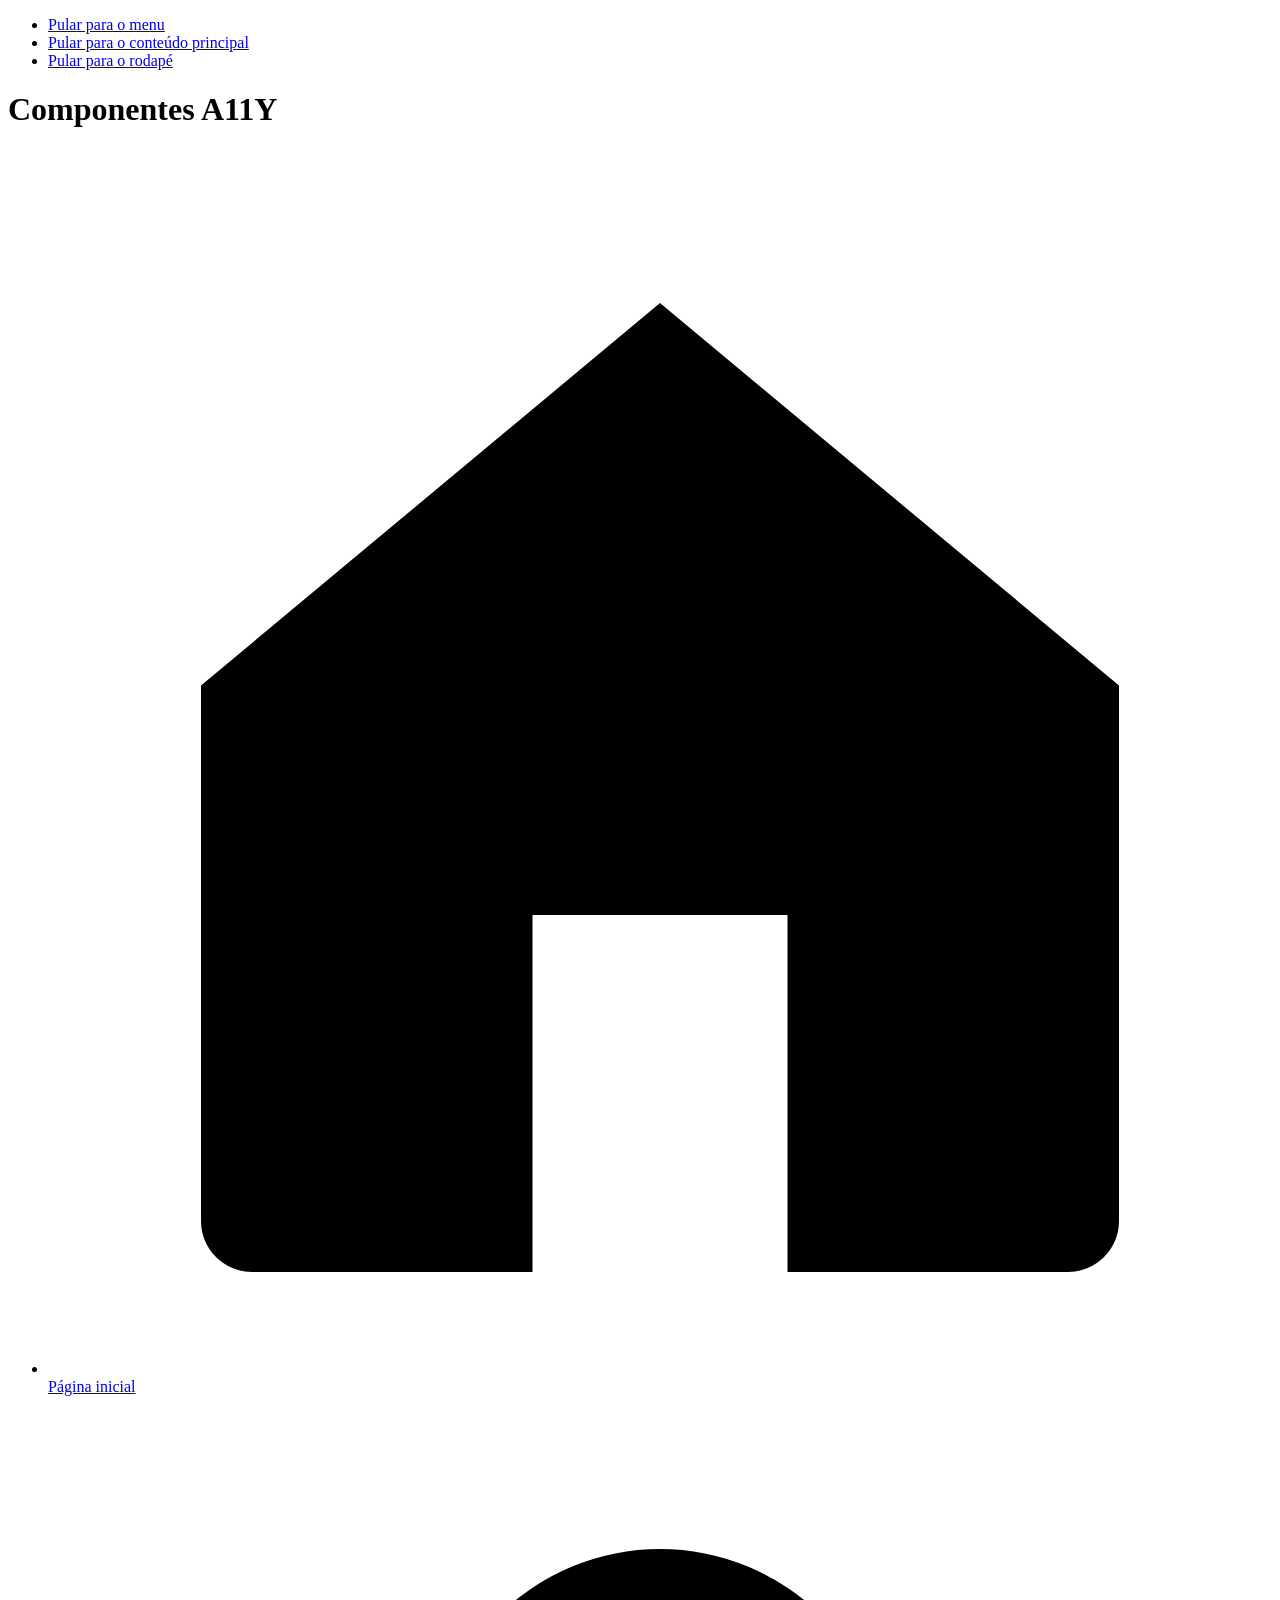
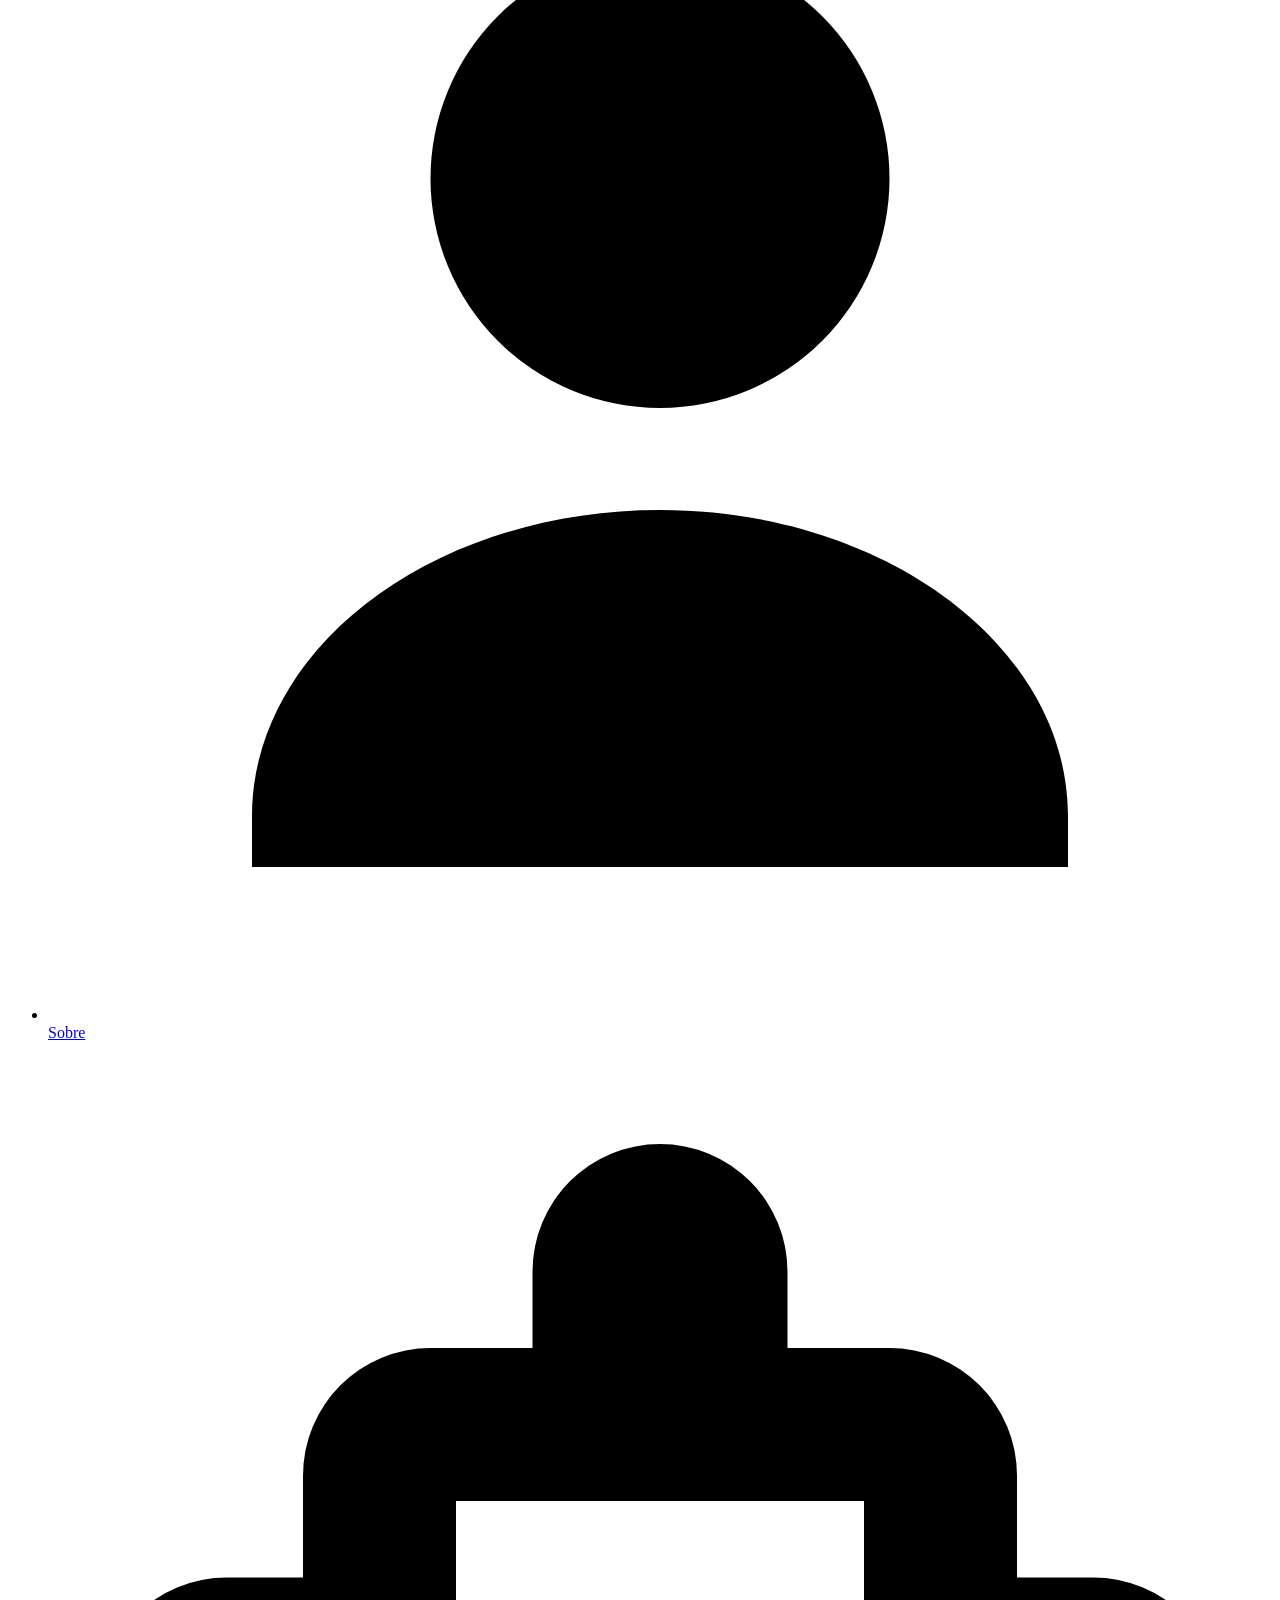
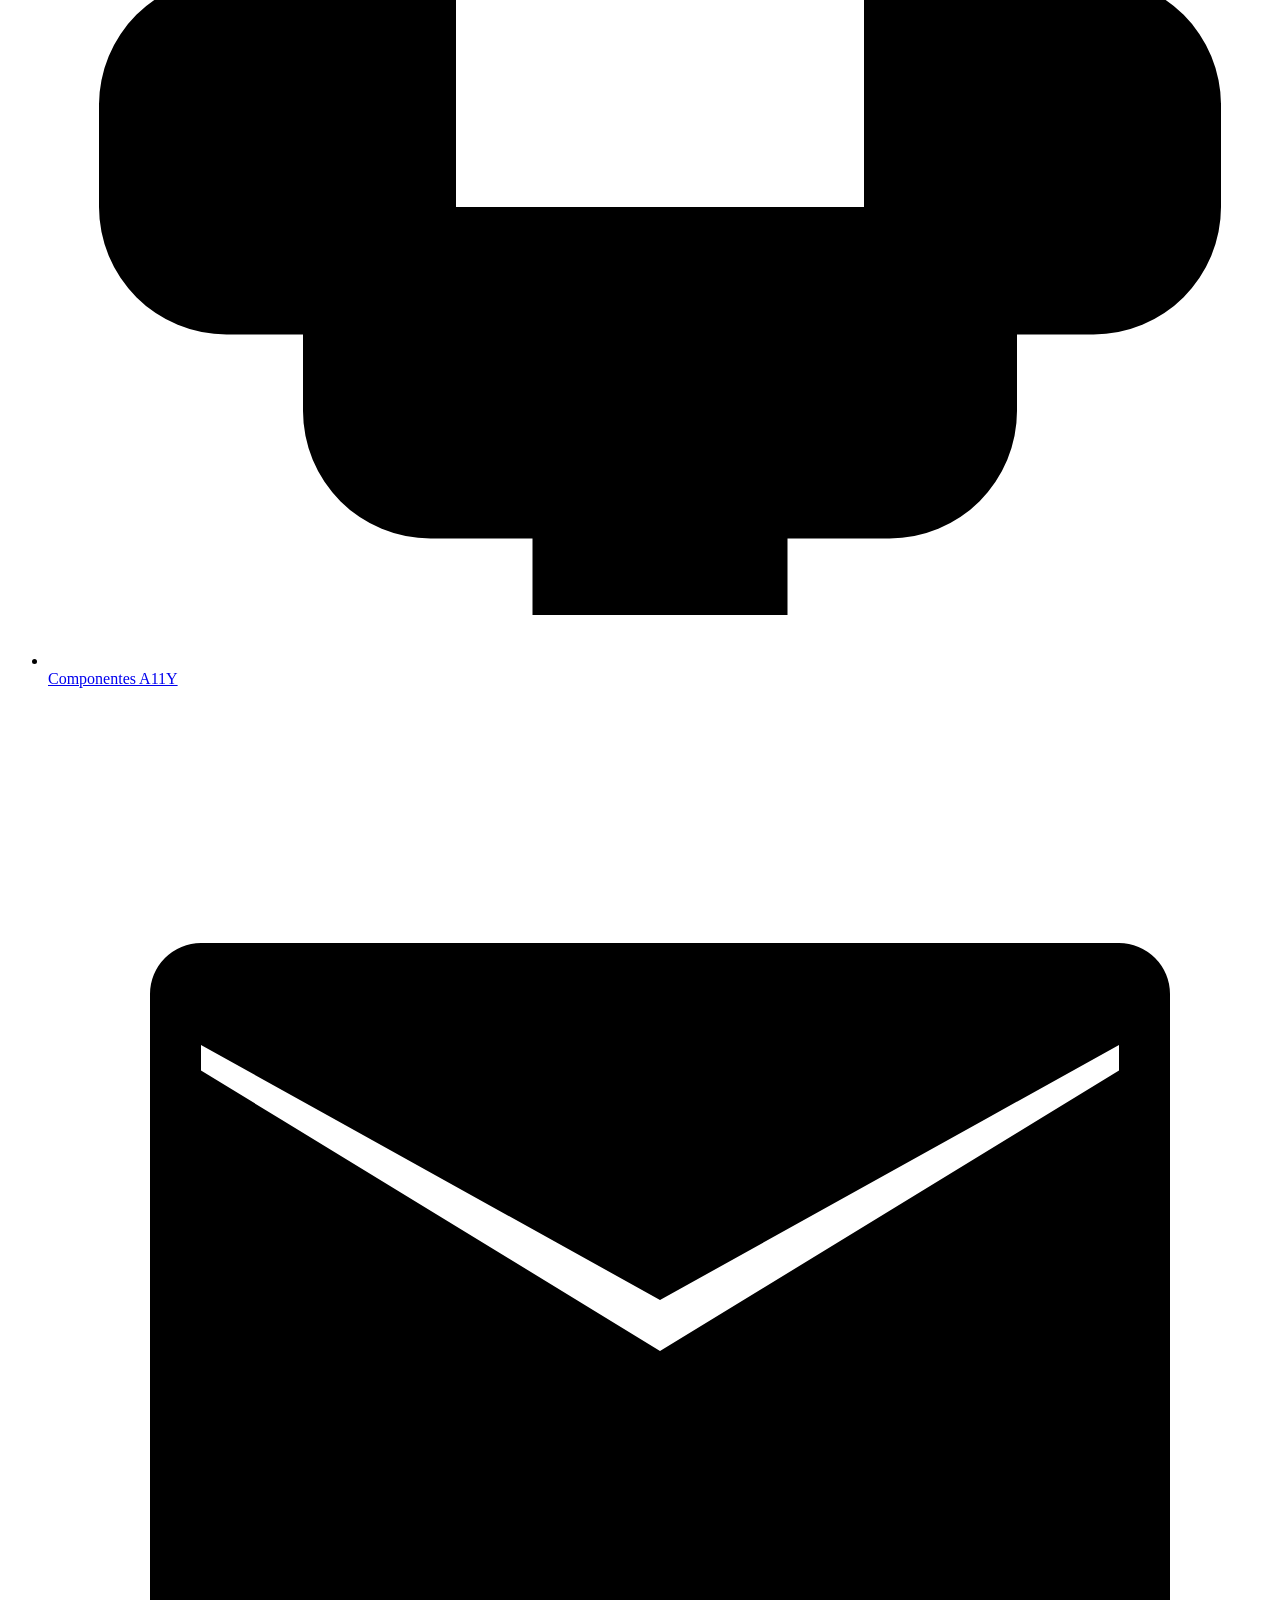
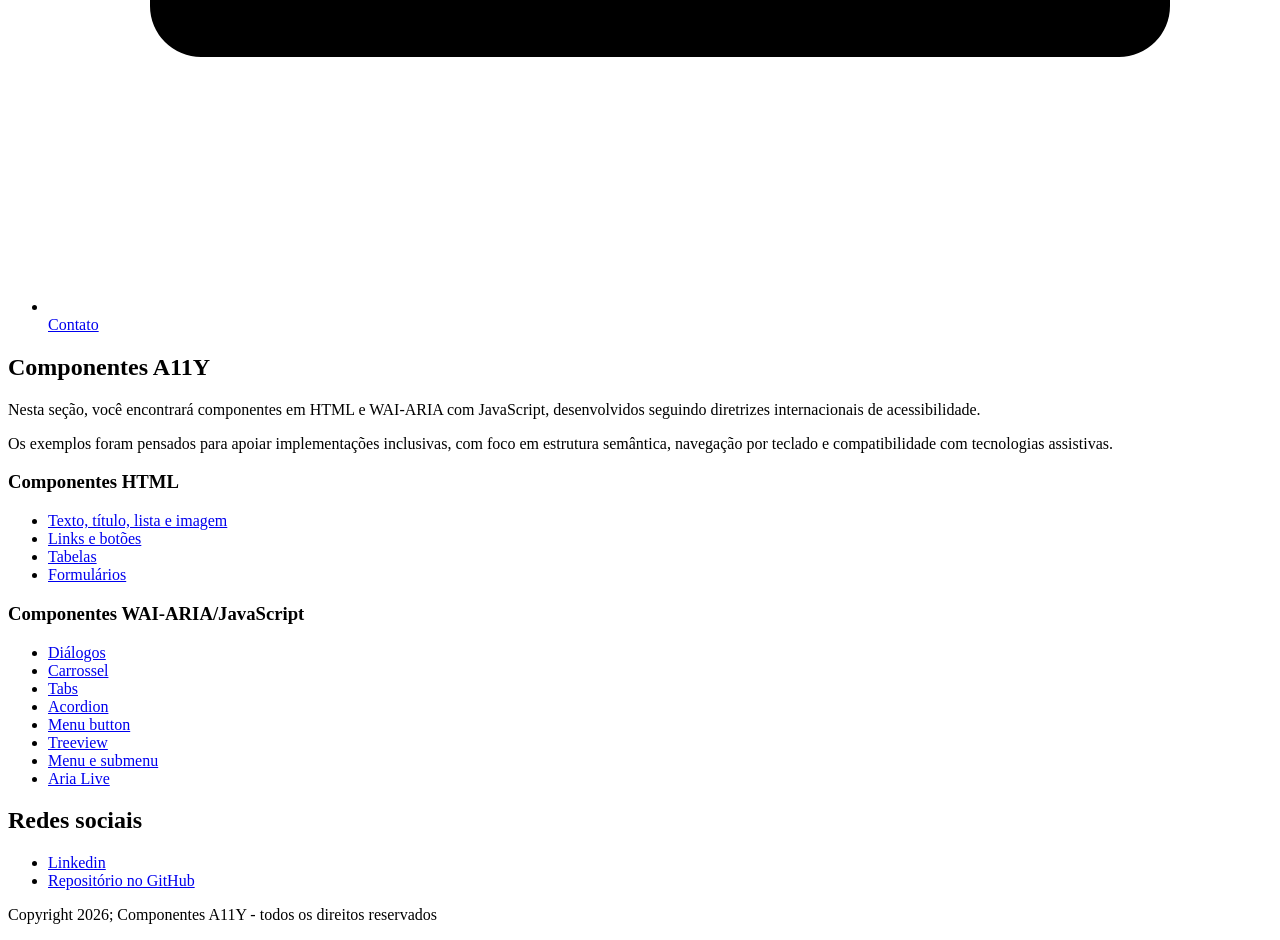
==== pages/componentes-a11y.html @ a5b5777b "atualizacao do projeto com contato e layout repaginado" ====
<!DOCTYPE html>
<html lang="pt-BR">
<head>
    <meta charset="UTF-8">
    <meta name="viewport" content="width=device-width, initial-scale=1.0">
    <meta name="description" content="Página de componentes acessíveis de Componentes A11Y.">
    <title>Componentes A11Y - Gabriella Oliveira</title>
    <link rel="stylesheet" href="css/index.css">
</head>
<body>
    <header aria-label="Cabeçalho" id="cabecalho">
        <ul>
            <li><a href="#menu">Pular para o menu</a></li>
            <li><a href="#conteudo-principal">Pular para o conteúdo principal</a></li>
            <li><a href="#rodape">Pular para o rodapé</a></li>
        </ul>
        <h1 id="heading1">Componentes A11Y</h1>
        <nav id="menu" aria-label="Menu principal">
            <ul>
                <li><a href="index.html"><svg class="menu-icon" aria-hidden="true" focusable="false" viewBox="0 0 24 24"><path d="M3 10.5 12 3l9 7.5V21a1 1 0 0 1-1 1h-5.5v-7h-5v7H4a1 1 0 0 1-1-1v-10.5z"></path></svg>Página inicial</a></li>
                <li><a href="pages/sobre.html"><svg class="menu-icon" aria-hidden="true" focusable="false" viewBox="0 0 24 24"><path d="M12 12a4.5 4.5 0 1 0 0-9 4.5 4.5 0 0 0 0 9zm0 2c-4.42 0-8 2.69-8 6v1h16v-1c0-3.31-3.58-6-8-6z"></path></svg>Sobre</a></li>
                <li><a aria-current="page" href="componentes-a11y.html"><svg class="menu-icon" aria-hidden="true" focusable="false" viewBox="0 0 24 24"><path d="M12 2a2.5 2.5 0 0 1 2.5 2.5V6h2A2.5 2.5 0 0 1 19 8.5v2h1.5A2.5 2.5 0 0 1 23 13v2a2.5 2.5 0 0 1-2.5 2.5H19V19a2.5 2.5 0 0 1-2.5 2.5h-2V23h-5v-1.5h-2A2.5 2.5 0 0 1 5 19v-1.5H3.5A2.5 2.5 0 0 1 1 15v-2a2.5 2.5 0 0 1 2.5-2.5H5v-2A2.5 2.5 0 0 1 7.5 6h2V4.5A2.5 2.5 0 0 1 12 2zm-4 7v6h8V9H8z"></path></svg>Componentes A11Y</a></li>
                <li><a href="pages/contato.html"><svg class="menu-icon" aria-hidden="true" focusable="false" viewBox="0 0 24 24"><path d="M3 5h18a1 1 0 0 1 1 1v12a1 1 0 0 1-1 1H3a1 1 0 0 1-1-1V6a1 1 0 0 1 1-1zm0 2v.5L12 13l9-5.5V7l-9 5-9-5z"></path></svg>Contato</a></li>
            </ul>
        </nav>
    </header>

    <main id="conteudo-principal">
        <h2 id="componentes-heading">Componentes A11Y</h2>
        <p>Nesta seção, você encontrará componentes em HTML e WAI-ARIA com JavaScript, desenvolvidos seguindo diretrizes internacionais de acessibilidade.</p>
        <p>Os exemplos foram pensados para apoiar implementações inclusivas, com foco em estrutura semântica, navegação por teclado e compatibilidade com tecnologias assistivas.</p>

        <section aria-labelledby="componentes-html-heading">
            <h3 id="componentes-html-heading">Componentes HTML</h3>
            <ul class="lista-componentes-links">
                <li><a href="componentes/html.html#texto-titulo-imagem-lista">Texto, título, lista e imagem</a></li>
                <li><a href="componentes/html.html#links-botoes">Links e botões</a></li>
                <li><a href="componentes/html.html#tabelas">Tabelas</a></li>
                <li><a href="componentes/html.html#formularios">Formulários</a></li>
            </ul>
        </section>

        <section aria-labelledby="componentes-aria-js-heading">
            <h3 id="componentes-aria-js-heading">Componentes WAI-ARIA/JavaScript</h3>
            <ul class="lista-componentes-links">
                <li><a href="componentes/wai-aria-javascript.html#dialogos">Diálogos</a></li>
                <li><a href="componentes/wai-aria-javascript.html#carrossel">Carrossel</a></li>
                <li><a href="componentes/wai-aria-javascript.html#tabs">Tabs</a></li>
                <li><a href="componentes/wai-aria-javascript.html#acordion">Acordion</a></li>
                <li><a href="componentes/wai-aria-javascript.html#menu-button">Menu button</a></li>
                <li><a href="componentes/wai-aria-javascript.html#treeview">Treeview</a></li>
                <li><a href="componentes/wai-aria-javascript.html#menu-submenu">Menu e submenu</a></li>
            <li><a href="componentes/wai-aria-javascript.html#aria-live">Aria Live</a></li>
            </ul
            </ul>
        </section>
    </main>

    <footer id="rodape" aria-label="rodapé">
        <h2 id="redes-sociais">Redes sociais</h2>
        <ul class="lista-redes-sociais">
            <li id="linkedin"><a href="https://www.linkedin.com/in/gabicouto93" target="_blank" rel="noopener noreferrer" aria-label="Linkedin - abre em uma nova aba">Linkedin</a></li>
            <li id="github"><a href="https://github.com/gabicouto93/gabicouto93" target="_blank" rel="noopener noreferrer" aria-label="Repositório no GitHub - abre em uma nova aba">Repositório no GitHub</a></li>
        </ul>
        <p>Copyright 2026; Componentes A11Y - todos os direitos reservados</p>
    </footer>
</body>
</html>
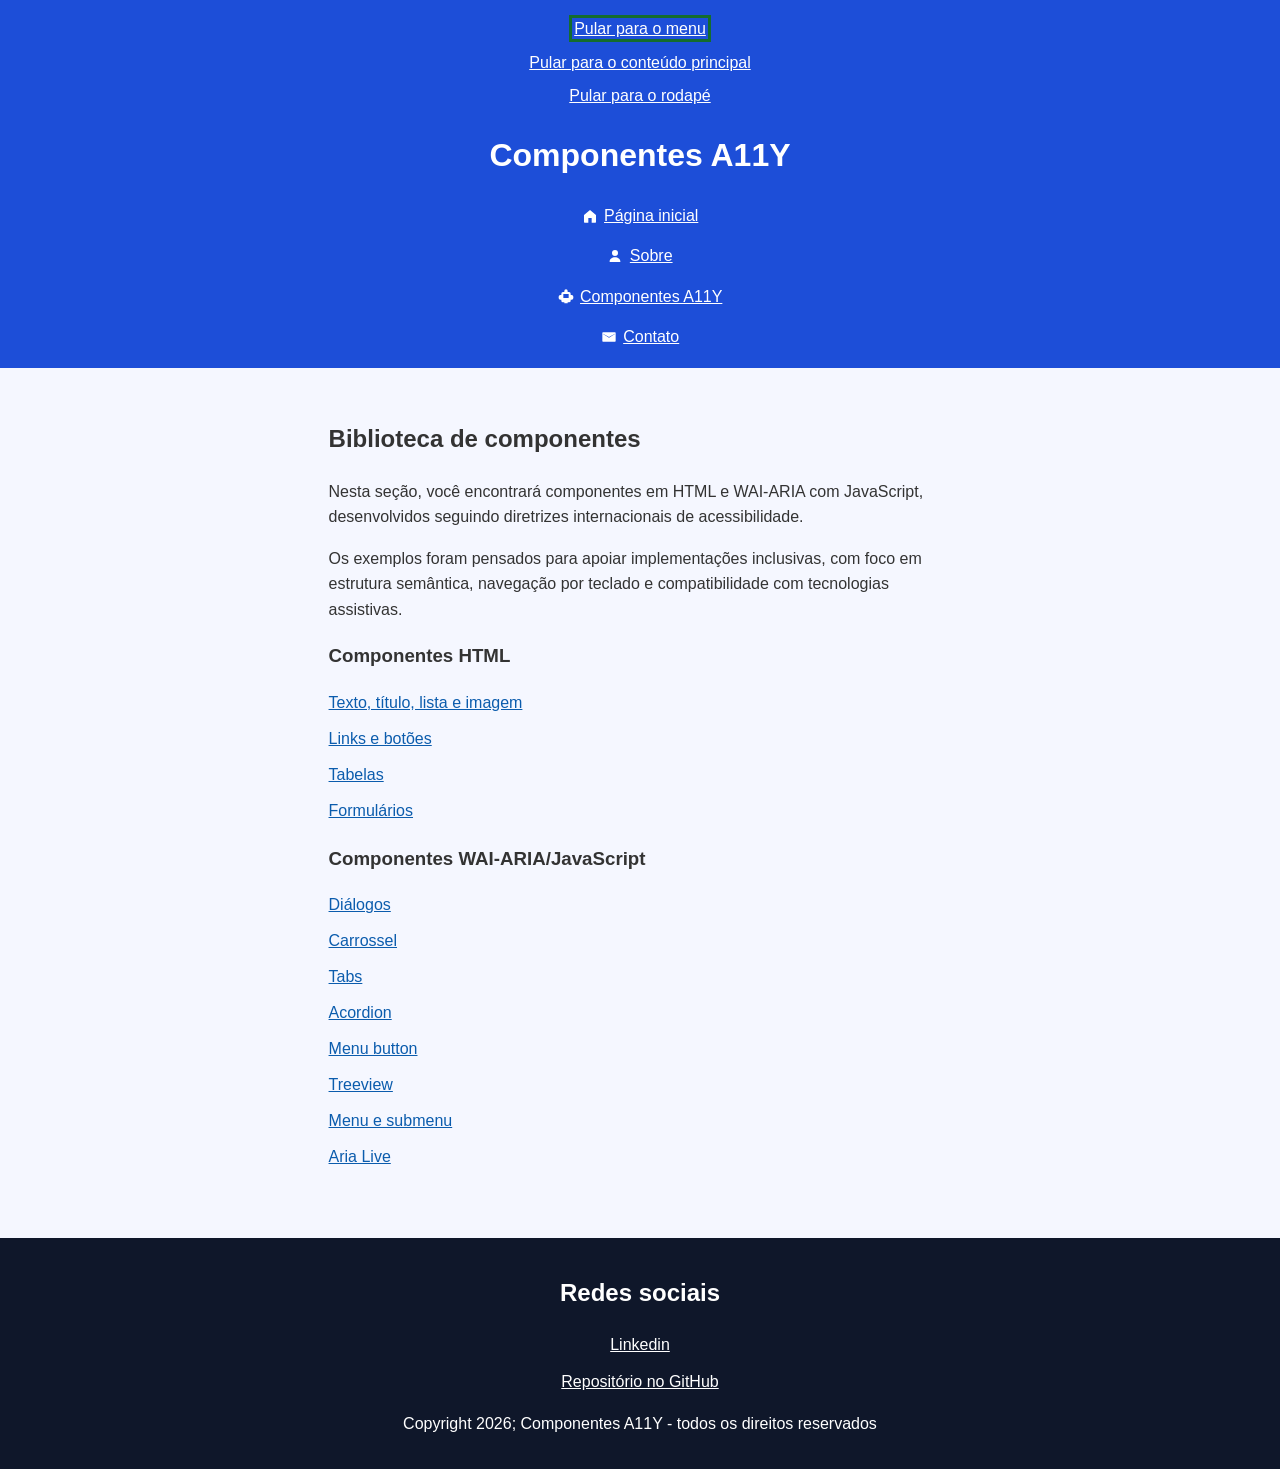
==== commit c940193e: "correcao de bugs e alteracoes em textos" ====
--- a/pages/componentes-a11y.html
+++ b/pages/componentes-a11y.html
@@ -5,28 +5,29 @@
     <meta name="viewport" content="width=device-width, initial-scale=1.0">
     <meta name="description" content="Página de componentes acessíveis de Componentes A11Y.">
     <title>Componentes A11Y - Gabriella Oliveira</title>
-    <link rel="stylesheet" href="css/index.css">
+    <link rel="stylesheet" href="../css/index.css">
+    <script src="../scripts/acessibilidade.js" defer></script>
 </head>
 <body>
     <header aria-label="Cabeçalho" id="cabecalho">
         <ul>
-            <li><a href="#menu">Pular para o menu</a></li>
+            <li><a id="atalho-menu" href="#menu">Pular para o menu</a></li>
             <li><a href="#conteudo-principal">Pular para o conteúdo principal</a></li>
             <li><a href="#rodape">Pular para o rodapé</a></li>
         </ul>
         <h1 id="heading1">Componentes A11Y</h1>
         <nav id="menu" aria-label="Menu principal">
             <ul>
-                <li><a href="index.html"><svg class="menu-icon" aria-hidden="true" focusable="false" viewBox="0 0 24 24"><path d="M3 10.5 12 3l9 7.5V21a1 1 0 0 1-1 1h-5.5v-7h-5v7H4a1 1 0 0 1-1-1v-10.5z"></path></svg>Página inicial</a></li>
-                <li><a href="pages/sobre.html"><svg class="menu-icon" aria-hidden="true" focusable="false" viewBox="0 0 24 24"><path d="M12 12a4.5 4.5 0 1 0 0-9 4.5 4.5 0 0 0 0 9zm0 2c-4.42 0-8 2.69-8 6v1h16v-1c0-3.31-3.58-6-8-6z"></path></svg>Sobre</a></li>
+                <li><a href="../index.html"><svg class="menu-icon" aria-hidden="true" focusable="false" viewBox="0 0 24 24"><path d="M3 10.5 12 3l9 7.5V21a1 1 0 0 1-1 1h-5.5v-7h-5v7H4a1 1 0 0 1-1-1v-10.5z"></path></svg>Página inicial</a></li>
+                <li><a href="sobre.html"><svg class="menu-icon" aria-hidden="true" focusable="false" viewBox="0 0 24 24"><path d="M12 12a4.5 4.5 0 1 0 0-9 4.5 4.5 0 0 0 0 9zm0 2c-4.42 0-8 2.69-8 6v1h16v-1c0-3.31-3.58-6-8-6z"></path></svg>Sobre</a></li>
                 <li><a aria-current="page" href="componentes-a11y.html"><svg class="menu-icon" aria-hidden="true" focusable="false" viewBox="0 0 24 24"><path d="M12 2a2.5 2.5 0 0 1 2.5 2.5V6h2A2.5 2.5 0 0 1 19 8.5v2h1.5A2.5 2.5 0 0 1 23 13v2a2.5 2.5 0 0 1-2.5 2.5H19V19a2.5 2.5 0 0 1-2.5 2.5h-2V23h-5v-1.5h-2A2.5 2.5 0 0 1 5 19v-1.5H3.5A2.5 2.5 0 0 1 1 15v-2a2.5 2.5 0 0 1 2.5-2.5H5v-2A2.5 2.5 0 0 1 7.5 6h2V4.5A2.5 2.5 0 0 1 12 2zm-4 7v6h8V9H8z"></path></svg>Componentes A11Y</a></li>
-                <li><a href="pages/contato.html"><svg class="menu-icon" aria-hidden="true" focusable="false" viewBox="0 0 24 24"><path d="M3 5h18a1 1 0 0 1 1 1v12a1 1 0 0 1-1 1H3a1 1 0 0 1-1-1V6a1 1 0 0 1 1-1zm0 2v.5L12 13l9-5.5V7l-9 5-9-5z"></path></svg>Contato</a></li>
+                <li><a href="contato.html"><svg class="menu-icon" aria-hidden="true" focusable="false" viewBox="0 0 24 24"><path d="M3 5h18a1 1 0 0 1 1 1v12a1 1 0 0 1-1 1H3a1 1 0 0 1-1-1V6a1 1 0 0 1 1-1zm0 2v.5L12 13l9-5.5V7l-9 5-9-5z"></path></svg>Contato</a></li>
             </ul>
         </nav>
     </header>
 
     <main id="conteudo-principal">
-        <h2 id="componentes-heading">Componentes A11Y</h2>
+        <h2 id="componentes-heading">Biblioteca de componentes</h2>
         <p>Nesta seção, você encontrará componentes em HTML e WAI-ARIA com JavaScript, desenvolvidos seguindo diretrizes internacionais de acessibilidade.</p>
         <p>Os exemplos foram pensados para apoiar implementações inclusivas, com foco em estrutura semântica, navegação por teclado e compatibilidade com tecnologias assistivas.</p>
 
@@ -50,8 +51,7 @@
                 <li><a href="componentes/wai-aria-javascript.html#menu-button">Menu button</a></li>
                 <li><a href="componentes/wai-aria-javascript.html#treeview">Treeview</a></li>
                 <li><a href="componentes/wai-aria-javascript.html#menu-submenu">Menu e submenu</a></li>
-            <li><a href="componentes/wai-aria-javascript.html#aria-live">Aria Live</a></li>
-            </ul
+                <li><a href="componentes/wai-aria-javascript.html#aria-live">Aria Live</a></li>
             </ul>
         </section>
     </main>
--- a/css/index.css
+++ b/css/index.css
@@ -0,0 +1,119 @@
+
+/* style.css */
+
+body {
+    font-family: Arial, sans-serif;
+    margin: 0;
+    padding: 0;
+    line-height: 1.6;
+    color: #333;
+    background-color: #f5f7ff;
+}
+
+header {
+    background: #1d4ed8;
+    color: white;
+    padding: 1em;
+    text-align: center;
+}
+
+header > ul {
+    list-style: none;
+    padding: 0;
+    margin: 0 0 1rem;
+}
+
+header > ul li {
+    display: block;
+    margin: 0 0 0.5rem;
+}
+
+header > ul li:last-child {
+    margin-bottom: 0;
+}
+
+nav ul {
+    list-style-type: none;
+    padding: 0;
+    margin: 0;
+}
+
+nav ul li {
+    display: block;
+    margin: 0 0 0.75rem;
+}
+
+nav ul li:last-child {
+    margin-bottom: 0;
+}
+
+nav a {
+    display: inline-flex;
+    align-items: center;
+    gap: 0.4rem;
+}
+
+.menu-icon {
+    width: 1rem;
+    height: 1rem;
+    flex: 0 0 1rem;
+    fill: currentColor;
+}
+
+a {
+    color: #0b5cad;
+    text-decoration: underline;
+}
+
+header a,
+footer a {
+    color: #ffffff;
+}
+
+a:hover, a:focus-visible {
+    outline: 3px solid #146c2e;
+    outline-offset: 2px;
+    text-decoration: underline;
+}
+
+main {
+    padding: 2em;
+    max-width: 70ch;
+    margin: 0 auto;
+}
+
+footer {
+    background: #0f172a;
+    color: white;
+    text-align: center;
+    padding: 1em;
+    margin-top: 1em;
+}
+
+.lista-redes-sociais {
+    list-style: none;
+    padding: 0;
+    margin: 0 0 1rem;
+}
+
+.lista-redes-sociais li {
+    margin: 0 0 0.75rem;
+}
+
+.lista-redes-sociais li:last-child {
+    margin-bottom: 0;
+}
+
+.lista-componentes-links {
+    list-style: none;
+    padding: 0;
+    margin: 0 0 1.25rem;
+}
+
+.lista-componentes-links li {
+    margin: 0 0 0.65rem;
+}
+
+.lista-componentes-links li:last-child {
+    margin-bottom: 0;
+}
